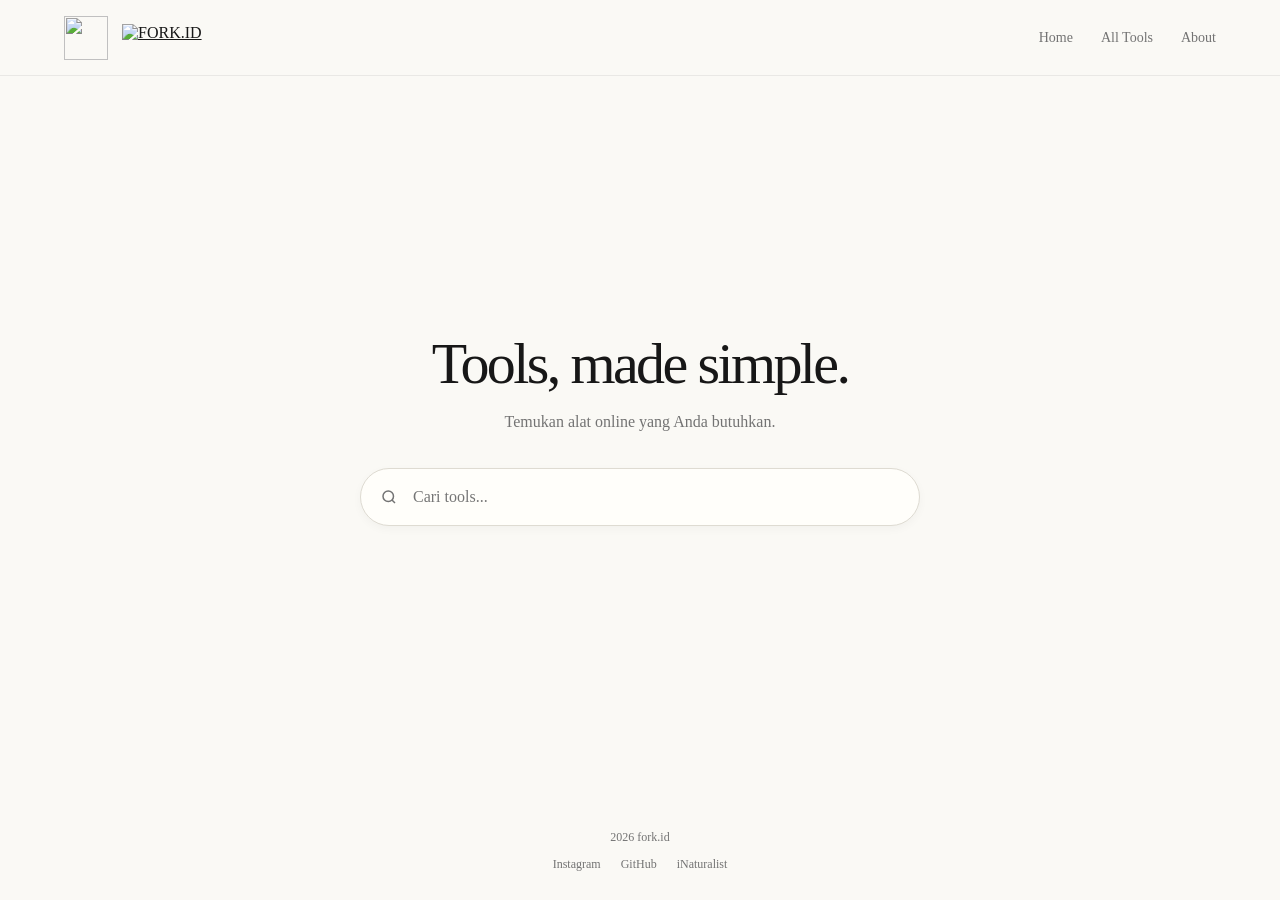
==== fork/index.html @ 797114ba "Create index.html" ====
<!doctype html>
<html lang="id">
<head>
  <meta charset="utf-8">
  <meta name="viewport" content="width=device-width, initial-scale=1">
  <meta name="theme-color" content="#FAF9F5">
  <title>fork.id — Tools Online Gratis</title>

  <style>
    @font-face {
      font-family: "Galaxie Copernicus";
      src: url("./fonts/GalaxieCopernicus-Regular.woff2") format("woff2");
      font-style: normal;
      font-weight: 400;
      font-display: swap;
    }

    :root {
      color-scheme: light;
      --bg: #FAF9F5;
      --text: #171717;
      --muted: #737373;
      --border: #dedbd2;
      --card: #fffefa;
      --shadow: 0 12px 36px rgba(36, 31, 20, .09);
      --font: "Galaxie Copernicus", Georgia, serif;
    }

    * {
      box-sizing: border-box;
    }

    html,
    body {
      min-height: 100%;
      margin: 0;
    }

    body {
      min-height: 100vh;
      display: flex;
      flex-direction: column;
      background: var(--bg);
      color: var(--text);
      font-family: var(--font);
    }

    a {
      color: inherit;
    }

    .site-header {
      width: 100%;
      min-height: 76px;
      padding: 14px 5vw;
      display: flex;
      align-items: center;
      gap: 14px;
      border-bottom: 1px solid rgba(23, 23, 23, .07);
    }

    .logo-btn {
      width: 44px;
      height: 44px;
      padding: 0;
      display: grid;
      place-items: center;
      border: 0;
      background: transparent;
      cursor: pointer;
    }

    .logo-btn img {
      display: block;
      width: 100%;
      height: 100%;
      object-fit: contain;
    }

    .brand-in-header img {
      display: block;
      width: auto;
      height: 28px;
      object-fit: contain;
    }

    .header-menu {
      display: flex;
      align-items: center;
      gap: 28px;
      margin-left: auto;
    }

    .header-menu a {
      color: var(--muted);
      font-size: 14px;
      text-decoration: none;
    }

    .header-menu a:hover,
    .header-menu a:focus-visible {
      color: var(--text);
    }

    main {
      width: min(100% - 40px, 680px);
      margin: auto;
      padding: 72px 0 100px;
      text-align: center;
    }

    .intro {
      margin-bottom: 34px;
    }

    .intro h1 {
      margin: 0;
      font-size: clamp(34px, 7vw, 58px);
      font-weight: 400;
      letter-spacing: -.045em;
    }

    .intro p {
      margin: 12px 0 0;
      color: var(--muted);
      font-size: 16px;
      line-height: 1.6;
    }

    .search-wrap {
      position: relative;
      width: 100%;
      max-width: 560px;
      margin: 0 auto;
      text-align: left;
    }

    .search-input {
      width: 100%;
      height: 58px;
      padding: 0 20px 0 52px;
      border: 1px solid var(--border);
      border-radius: 999px;
      outline: none;
      background: var(--card);
      color: var(--text);
      font: 400 16px var(--font);
      box-shadow: 0 3px 10px rgba(36, 31, 20, .035);
    }

    .search-input:focus {
      border-color: #8b8578;
      box-shadow: 0 0 0 4px rgba(139, 133, 120, .12);
    }

    .search-icon {
      position: absolute;
      z-index: 1;
      top: 50%;
      left: 20px;
      width: 18px;
      height: 18px;
      color: var(--muted);
      transform: translateY(-50%);
      pointer-events: none;
    }

    .search-list {
      position: absolute;
      z-index: 5;
      top: calc(100% + 10px);
      right: 0;
      left: 0;
      display: none;
      max-height: min(48vh, 380px);
      overflow-y: auto;
      border: 1px solid var(--border);
      border-radius: 18px;
      background: var(--card);
      box-shadow: var(--shadow);
    }

    .search-list.open {
      display: block;
    }

    .search-item {
      width: 100%;
      padding: 14px 18px;
      display: flex;
      align-items: center;
      justify-content: space-between;
      gap: 16px;
      border: 0;
      border-bottom: 1px solid rgba(23, 23, 23, .07);
      background: transparent;
      color: var(--text);
      font: inherit;
      text-align: left;
      cursor: pointer;
    }

    .search-item:last-child {
      border-bottom: 0;
    }

    .search-item:hover,
    .search-item[aria-selected="true"] {
      background: rgba(23, 23, 23, .045);
    }

    .tool-title {
      display: block;
      font-size: 15px;
    }

    .tool-description {
      display: block;
      margin-top: 4px;
      color: var(--muted);
      font-size: 12px;
      line-height: 1.45;
    }

    .tool-arrow {
      color: var(--muted);
      font-size: 18px;
    }

    .empty-result {
      padding: 18px;
      color: var(--muted);
      font-size: 14px;
      text-align: center;
    }

    .site-footer {
      padding: 22px 20px 28px;
      color: var(--muted);
      text-align: center;
    }

    .site-footer p {
      margin: 0;
      font-size: 12px;
    }

    .socials {
      margin-top: 12px;
      display: flex;
      justify-content: center;
      gap: 20px;
    }

    .socials a {
      font-size: 12px;
      text-decoration: none;
    }

    .socials a:hover,
    .socials a:focus-visible {
      color: var(--text);
    }

    @media (max-width: 540px) {
      .site-header {
        min-height: 66px;
        padding: 12px 20px;
        gap: 10px;
      }

      .logo-btn {
        width: 38px;
        height: 38px;
      }

      .brand-in-header img {
        height: 23px;
      }

      .header-menu {
        gap: 14px;
      }

      .header-menu a {
        font-size: 12px;
      }

      main {
        padding-top: 56px;
      }

      .intro p {
        font-size: 14px;
      }
    }

    @media (max-width: 380px) {
      .header-menu {
        gap: 10px;
      }

      .header-menu a {
        font-size: 11px;
      }
    }
  </style>
</head>

<body>
  <header class="site-header" id="siteHeader">
    <a class="logo-btn" href="./index.html" aria-label="fork.id — Beranda">
      <img src="./fork_logo_light.png" alt="">
    </a>

    <a class="brand-in-header" href="./index.html" aria-label="fork.id — Beranda">
      <img src="./fork_brand_light.png" alt="FORK.ID">
    </a>

    <nav class="header-menu" aria-label="Navigasi utama">
      <a href="./index.html" aria-current="page">Home</a>
      <a href="#tools">All Tools</a>
      <a href="#about">About</a>
    </nav>
  </header>

  <main id="tools">
    <section class="intro" aria-labelledby="pageTitle">
      <h1 id="pageTitle">Tools, made simple.</h1>
      <p>Temukan alat online yang Anda butuhkan.</p>
    </section>

    <div class="search-wrap">
      <svg class="search-icon" viewBox="0 0 24 24" fill="none"
           stroke="currentColor" stroke-width="2" aria-hidden="true">
        <circle cx="11" cy="11" r="7"></circle>
        <path d="m20 20-4-4"></path>
      </svg>

      <input
        id="toolsInput"
        class="search-input"
        type="search"
        placeholder="Cari tools..."
        autocomplete="off"
        role="combobox"
        aria-label="Cari tools"
        aria-autocomplete="list"
        aria-expanded="false"
        aria-controls="toolsList"
      >

      <div
        id="toolsList"
        class="search-list"
        role="listbox"
        aria-label="Hasil pencarian tools"
      ></div>
    </div>
  </main>

  <footer class="site-footer" id="about">
    <p>2026 fork.id</p>
    <div class="socials">
      <a href="https://instagram.com" target="_blank" rel="noopener noreferrer">Instagram</a>
      <a href="https://github.com" target="_blank" rel="noopener noreferrer">GitHub</a>
      <a href="https://www.inaturalist.org" target="_blank" rel="noopener noreferrer">iNaturalist</a>
    </div>
  </footer>

  <script>
    const TOOLS_JSON_PATH = "./tools.json";
    const TOOLS_CACHE_KEY = "fork-tools-v1";
    const TOOLS_CACHE_TTL = 60 * 60 * 1000;

    const input = document.getElementById("toolsInput");
    const list = document.getElementById("toolsList");

    let tools = [];
    let activeIndex = -1;

    async function loadTools() {
      try {
        const cached = JSON.parse(
          localStorage.getItem(TOOLS_CACHE_KEY) || "null"
        );

        if (
          cached &&
          Array.isArray(cached.data) &&
          Date.now() - cached.savedAt < TOOLS_CACHE_TTL
        ) {
          tools = cached.data;
          return;
        }
      } catch {
        // Cache tidak tersedia atau isinya tidak valid.
      }

      try {
        const response = await fetch(TOOLS_JSON_PATH, { cache: "no-cache" });
        if (!response.ok) throw new Error("Tidak bisa memuat tools.json");

        const data = await response.json();
        if (!Array.isArray(data)) throw new Error("Format tools.json tidak valid");

        tools = data;
        try {
          localStorage.setItem(
            TOOLS_CACHE_KEY,
            JSON.stringify({ savedAt: Date.now(), data })
          );
        } catch {
          // Pencarian tetap dapat digunakan tanpa localStorage.
        }
      } catch {
        tools = [{
          title: "PDF Tools",
          tags: ["pdf"],
          url: "./pdf-tools.html",
          desc: "Merge, split, compress PDF"
        }];
      }
    }

    function editDistance(a, b) {
      const row = Array.from({ length: b.length + 1 }, (_, i) => i);

      for (let i = 1; i <= a.length; i++) {
        let diagonal = row[0];
        row[0] = i;

        for (let j = 1; j <= b.length; j++) {
          const above = row[j];
          const cost = a[i - 1] === b[j - 1] ? 0 : 1;

          row[j] = Math.min(
            row[j] + 1,
            row[j - 1] + 1,
            diagonal + cost
          );

          diagonal = above;
        }
      }

      return row[b.length];
    }

    function fuzzyMatch(value, query) {
      const text = String(value || "").toLowerCase();

      if (text.includes(query)) return true;
      if (query.length < 4) return false;

      return text
        .split(/[\s-]+/)
        .some(word => editDistance(word, query) <= 1);
    }

    function getMatches(query) {
      const q = query.trim().toLowerCase();

      if (!q) return tools;

      return tools.filter(tool => {
        const tags = Array.isArray(tool.tags) ? tool.tags : [];

        return (
          fuzzyMatch(tool.title, q) ||
          fuzzyMatch(tool.desc, q) ||
          tags.some(tag => fuzzyMatch(tag, q))
        );
      });
    }

    function render(query = "") {
      const matches = getMatches(query);
      activeIndex = -1;
      list.replaceChildren();

      if (!matches.length) {
        const empty = document.createElement("div");
        empty.className = "empty-result";
        empty.textContent = `Tidak ada tools untuk "${query}"`;
        list.appendChild(empty);
        return;
      }

      matches.forEach((tool, index) => {
        const item = document.createElement("button");
        item.type = "button";
        item.className = "search-item";
        item.setAttribute("role", "option");
        item.setAttribute("aria-selected", "false");
        item.dataset.index = String(index);

        const textWrap = document.createElement("span");

        const title = document.createElement("span");
        title.className = "tool-title";
        title.textContent = tool.title || "Untitled tool";

        const description = document.createElement("span");
        description.className = "tool-description";
        const tags = Array.isArray(tool.tags) ? tool.tags.join(", ") : "";
        description.textContent =
          [tool.desc, tags].filter(Boolean).join(" • ");

        const arrow = document.createElement("span");
        arrow.className = "tool-arrow";
        arrow.setAttribute("aria-hidden", "true");
        arrow.textContent = "↗";

        textWrap.append(title, description);
        item.append(textWrap, arrow);

        item.addEventListener("click", () => {
          if (tool.url) window.location.href = tool.url;
        });

        list.appendChild(item);
      });
    }

    function openList() {
      list.classList.add("open");
      input.setAttribute("aria-expanded", "true");
    }

    function closeList() {
      list.classList.remove("open");
      input.setAttribute("aria-expanded", "false");
      activeIndex = -1;
    }

    function setActive(index) {
      const items = [...list.querySelectorAll(".search-item")];
      if (!items.length) return;

      activeIndex = (index + items.length) % items.length;

      items.forEach((item, i) => {
        const selected = i === activeIndex;
        item.setAttribute("aria-selected", String(selected));

        if (selected) {
          item.scrollIntoView({ block: "nearest" });
          input.setAttribute("aria-activedescendant", `tool-option-${i}`);
          item.id = `tool-option-${i}`;
        } else {
          item.removeAttribute("id");
        }
      });
    }

    input.addEventListener("focus", () => {
      render(input.value);
      openList();
    });

    input.addEventListener("input", () => {
      render(input.value);
      openList();
    });

    input.addEventListener("keydown", event => {
      if (event.key === "ArrowDown") {
        event.preventDefault();
        openList();
        setActive(activeIndex + 1);
      } else if (event.key === "ArrowUp") {
        event.preventDefault();
        openList();
        setActive(activeIndex - 1);
      } else if (event.key === "Enter") {
        const active = list.querySelector('[aria-selected="true"]');
        if (active) {
          event.preventDefault();
          active.click();
        }
      } else if (event.key === "Escape") {
        closeList();
        input.removeAttribute("aria-activedescendant");
      }
    });

    document.addEventListener("click", event => {
      if (!event.target.closest(".search-wrap")) {
        closeList();
        input.removeAttribute("aria-activedescendant");
      }
    });

    loadTools().then(() => {
      if (document.activeElement === input) render(input.value);
    });
  </script>
</body>
</html>
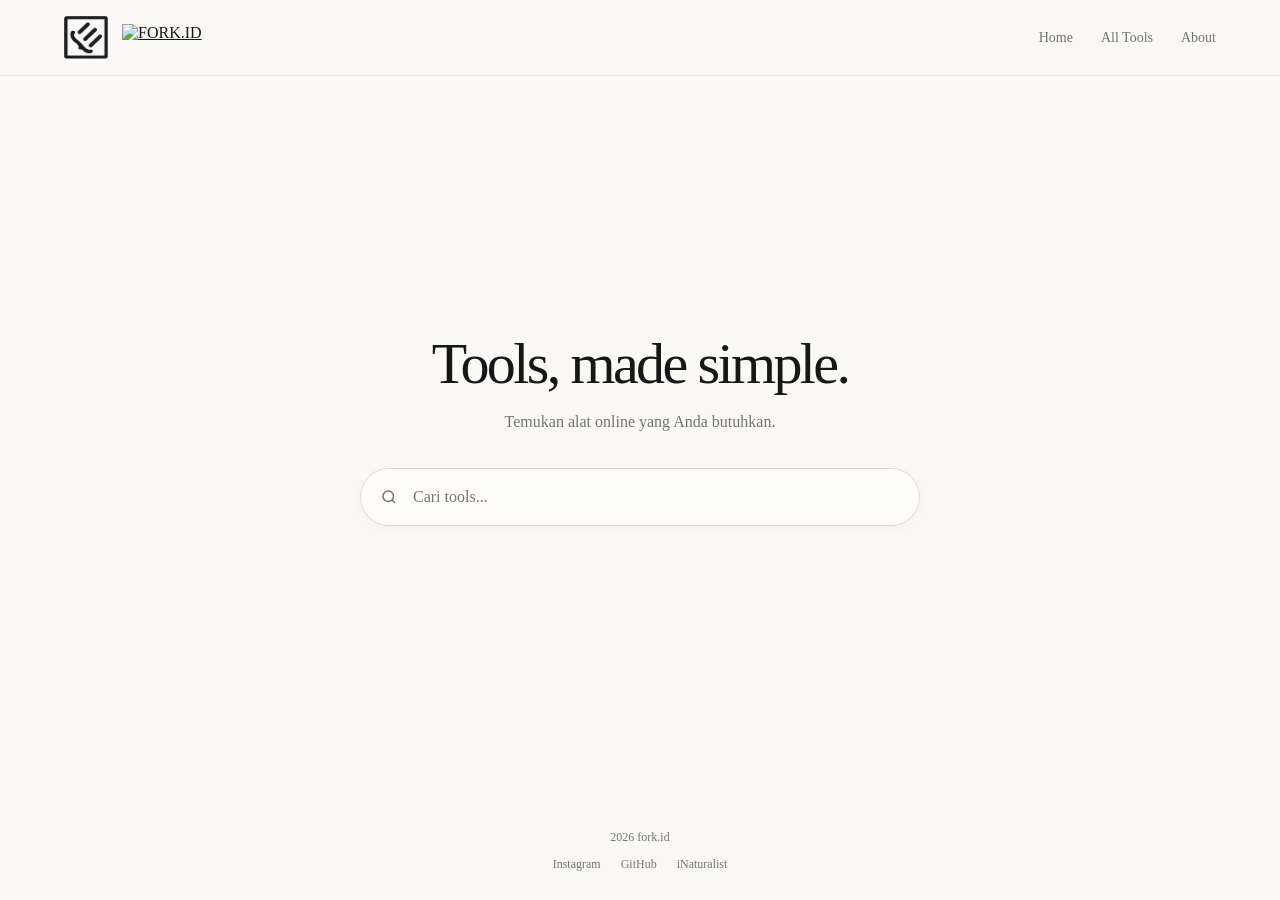
==== commit 67abbda6: "Replace logo image in index.html" ====
--- a/fork/index.html
+++ b/fork/index.html
@@ -310,7 +310,7 @@
 <body>
   <header class="site-header" id="siteHeader">
     <a class="logo-btn" href="./index.html" aria-label="fork.id — Beranda">
-      <img src="./fork_logo_light.png" alt="">
+      <img src="./media/logo.png" alt="">
     </a>
 
     <a class="brand-in-header" href="./index.html" aria-label="fork.id — Beranda">
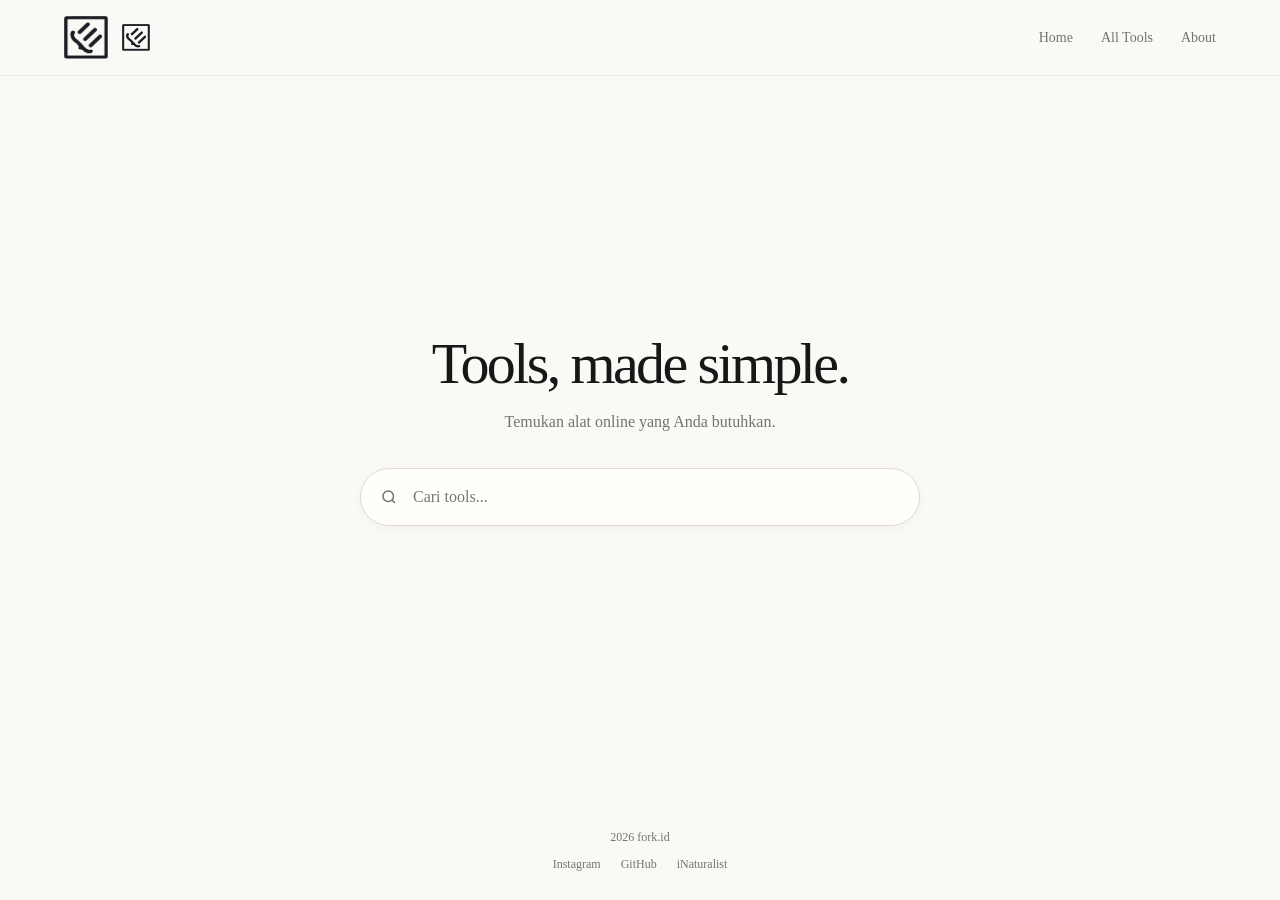
==== commit 1ae8e899: "Update index.html" ====
--- a/fork/index.html
+++ b/fork/index.html
@@ -314,7 +314,7 @@
     </a>
 
     <a class="brand-in-header" href="./index.html" aria-label="fork.id — Beranda">
-      <img src="./fork_brand_light.png" alt="FORK.ID">
+      <img src="./media/logo.png" alt="FORK.ID">
     </a>
 
     <nav class="header-menu" aria-label="Navigasi utama">
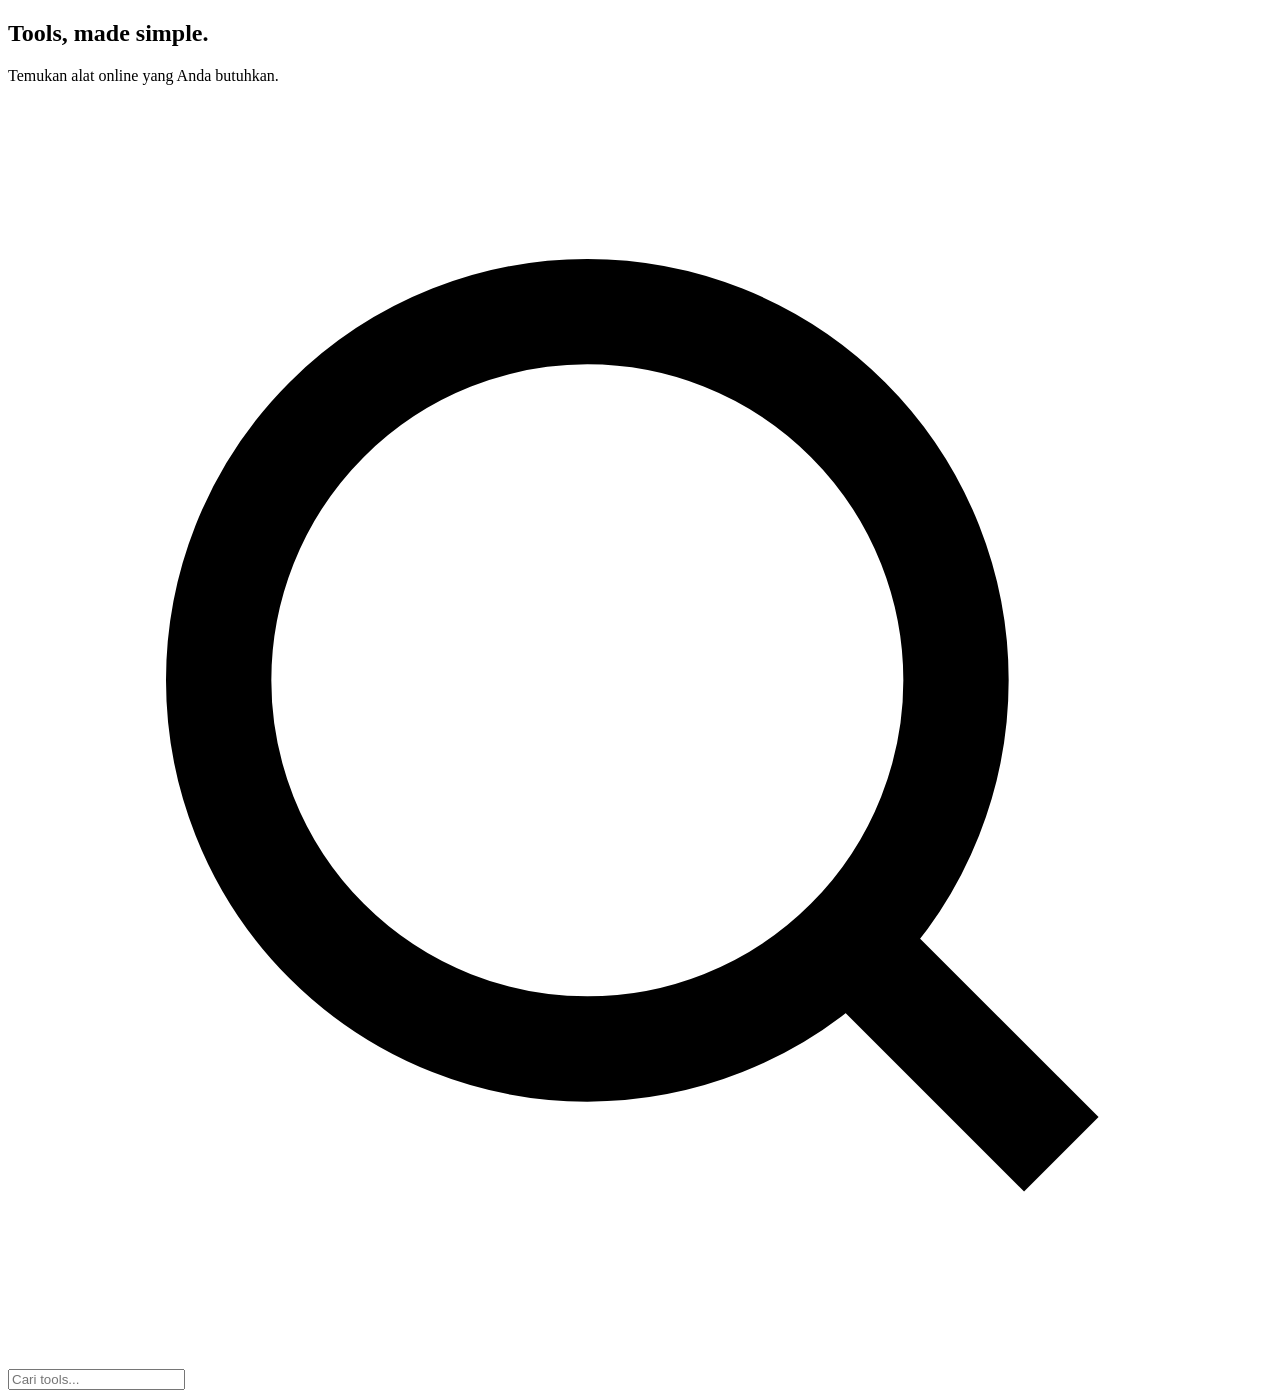
==== commit b72a5781: "Update index.html" ====
--- a/fork/index.html
+++ b/fork/index.html
@@ -5,324 +5,11 @@
   <meta name="viewport" content="width=device-width, initial-scale=1">
   <meta name="theme-color" content="#FAF9F5">
   <title>fork.id — Tools Online Gratis</title>
-
-  <style>
-    @font-face {
-      font-family: "Galaxie Copernicus";
-      src: url("./fonts/GalaxieCopernicus-Regular.woff2") format("woff2");
-      font-style: normal;
-      font-weight: 400;
-      font-display: swap;
-    }
-
-    :root {
-      color-scheme: light;
-      --bg: #FAF9F5;
-      --text: #171717;
-      --muted: #737373;
-      --border: #dedbd2;
-      --card: #fffefa;
-      --shadow: 0 12px 36px rgba(36, 31, 20, .09);
-      --font: "Galaxie Copernicus", Georgia, serif;
-    }
-
-    * {
-      box-sizing: border-box;
-    }
-
-    html,
-    body {
-      min-height: 100%;
-      margin: 0;
-    }
-
-    body {
-      min-height: 100vh;
-      display: flex;
-      flex-direction: column;
-      background: var(--bg);
-      color: var(--text);
-      font-family: var(--font);
-    }
-
-    a {
-      color: inherit;
-    }
-
-    .site-header {
-      width: 100%;
-      min-height: 76px;
-      padding: 14px 5vw;
-      display: flex;
-      align-items: center;
-      gap: 14px;
-      border-bottom: 1px solid rgba(23, 23, 23, .07);
-    }
-
-    .logo-btn {
-      width: 44px;
-      height: 44px;
-      padding: 0;
-      display: grid;
-      place-items: center;
-      border: 0;
-      background: transparent;
-      cursor: pointer;
-    }
-
-    .logo-btn img {
-      display: block;
-      width: 100%;
-      height: 100%;
-      object-fit: contain;
-    }
-
-    .brand-in-header img {
-      display: block;
-      width: auto;
-      height: 28px;
-      object-fit: contain;
-    }
-
-    .header-menu {
-      display: flex;
-      align-items: center;
-      gap: 28px;
-      margin-left: auto;
-    }
-
-    .header-menu a {
-      color: var(--muted);
-      font-size: 14px;
-      text-decoration: none;
-    }
-
-    .header-menu a:hover,
-    .header-menu a:focus-visible {
-      color: var(--text);
-    }
-
-    main {
-      width: min(100% - 40px, 680px);
-      margin: auto;
-      padding: 72px 0 100px;
-      text-align: center;
-    }
-
-    .intro {
-      margin-bottom: 34px;
-    }
-
-    .intro h1 {
-      margin: 0;
-      font-size: clamp(34px, 7vw, 58px);
-      font-weight: 400;
-      letter-spacing: -.045em;
-    }
-
-    .intro p {
-      margin: 12px 0 0;
-      color: var(--muted);
-      font-size: 16px;
-      line-height: 1.6;
-    }
-
-    .search-wrap {
-      position: relative;
-      width: 100%;
-      max-width: 560px;
-      margin: 0 auto;
-      text-align: left;
-    }
-
-    .search-input {
-      width: 100%;
-      height: 58px;
-      padding: 0 20px 0 52px;
-      border: 1px solid var(--border);
-      border-radius: 999px;
-      outline: none;
-      background: var(--card);
-      color: var(--text);
-      font: 400 16px var(--font);
-      box-shadow: 0 3px 10px rgba(36, 31, 20, .035);
-    }
-
-    .search-input:focus {
-      border-color: #8b8578;
-      box-shadow: 0 0 0 4px rgba(139, 133, 120, .12);
-    }
-
-    .search-icon {
-      position: absolute;
-      z-index: 1;
-      top: 50%;
-      left: 20px;
-      width: 18px;
-      height: 18px;
-      color: var(--muted);
-      transform: translateY(-50%);
-      pointer-events: none;
-    }
-
-    .search-list {
-      position: absolute;
-      z-index: 5;
-      top: calc(100% + 10px);
-      right: 0;
-      left: 0;
-      display: none;
-      max-height: min(48vh, 380px);
-      overflow-y: auto;
-      border: 1px solid var(--border);
-      border-radius: 18px;
-      background: var(--card);
-      box-shadow: var(--shadow);
-    }
-
-    .search-list.open {
-      display: block;
-    }
-
-    .search-item {
-      width: 100%;
-      padding: 14px 18px;
-      display: flex;
-      align-items: center;
-      justify-content: space-between;
-      gap: 16px;
-      border: 0;
-      border-bottom: 1px solid rgba(23, 23, 23, .07);
-      background: transparent;
-      color: var(--text);
-      font: inherit;
-      text-align: left;
-      cursor: pointer;
-    }
-
-    .search-item:last-child {
-      border-bottom: 0;
-    }
-
-    .search-item:hover,
-    .search-item[aria-selected="true"] {
-      background: rgba(23, 23, 23, .045);
-    }
-
-    .tool-title {
-      display: block;
-      font-size: 15px;
-    }
-
-    .tool-description {
-      display: block;
-      margin-top: 4px;
-      color: var(--muted);
-      font-size: 12px;
-      line-height: 1.45;
-    }
-
-    .tool-arrow {
-      color: var(--muted);
-      font-size: 18px;
-    }
-
-    .empty-result {
-      padding: 18px;
-      color: var(--muted);
-      font-size: 14px;
-      text-align: center;
-    }
-
-    .site-footer {
-      padding: 22px 20px 28px;
-      color: var(--muted);
-      text-align: center;
-    }
-
-    .site-footer p {
-      margin: 0;
-      font-size: 12px;
-    }
-
-    .socials {
-      margin-top: 12px;
-      display: flex;
-      justify-content: center;
-      gap: 20px;
-    }
-
-    .socials a {
-      font-size: 12px;
-      text-decoration: none;
-    }
-
-    .socials a:hover,
-    .socials a:focus-visible {
-      color: var(--text);
-    }
-
-    @media (max-width: 540px) {
-      .site-header {
-        min-height: 66px;
-        padding: 12px 20px;
-        gap: 10px;
-      }
-
-      .logo-btn {
-        width: 38px;
-        height: 38px;
-      }
-
-      .brand-in-header img {
-        height: 23px;
-      }
-
-      .header-menu {
-        gap: 14px;
-      }
-
-      .header-menu a {
-        font-size: 12px;
-      }
-
-      main {
-        padding-top: 56px;
-      }
-
-      .intro p {
-        font-size: 14px;
-      }
-    }
-
-    @media (max-width: 380px) {
-      .header-menu {
-        gap: 10px;
-      }
-
-      .header-menu a {
-        font-size: 11px;
-      }
-    }
-  </style>
+  <link rel="stylesheet" href="./css/style.css">
 </head>
 
 <body>
-  <header class="site-header" id="siteHeader">
-    <a class="logo-btn" href="./index.html" aria-label="fork.id — Beranda">
-      <img src="./media/logo.png" alt="">
-    </a>
-
-    <a class="brand-in-header" href="./index.html" aria-label="fork.id — Beranda">
-      <img src="./media/logo.png" alt="FORK.ID">
-    </a>
-
-    <nav class="header-menu" aria-label="Navigasi utama">
-      <a href="./index.html" aria-current="page">Home</a>
-      <a href="#tools">All Tools</a>
-      <a href="#about">About</a>
-    </nav>
-  </header>
+  <div id="header-placeholder"></div>
 
   <main id="tools">
     <section class="intro" aria-labelledby="pageTitle">
@@ -359,19 +46,13 @@
     </div>
   </main>
 
-  <footer class="site-footer" id="about">
-    <p>2026 fork.id</p>
-    <div class="socials">
-      <a href="https://instagram.com" target="_blank" rel="noopener noreferrer">Instagram</a>
-      <a href="https://github.com" target="_blank" rel="noopener noreferrer">GitHub</a>
-      <a href="https://www.inaturalist.org" target="_blank" rel="noopener noreferrer">iNaturalist</a>
-    </div>
-  </footer>
-
+  <div id="footer-placeholder"></div>
+
+  <script src="./include-layout.js"></script>
   <script>
-    const TOOLS_JSON_PATH = "./tools.json";
-    const TOOLS_CACHE_KEY = "fork-tools-v1";
-    const TOOLS_CACHE_TTL = 60 * 60 * 1000;
+    const TOOLS_PATH = "./tools.json";
+    const CACHE_KEY = "fork-tools-v1";
+    const CACHE_TTL = 60 * 60 * 1000;
 
     const input = document.getElementById("toolsInput");
     const list = document.getElementById("toolsList");
@@ -381,45 +62,40 @@
 
     async function loadTools() {
       try {
-        const cached = JSON.parse(
-          localStorage.getItem(TOOLS_CACHE_KEY) || "null"
-        );
+        const cached = JSON.parse(localStorage.getItem(CACHE_KEY) || "null");
 
         if (
           cached &&
           Array.isArray(cached.data) &&
-          Date.now() - cached.savedAt < TOOLS_CACHE_TTL
+          Date.now() - cached.savedAt < CACHE_TTL
         ) {
           tools = cached.data;
           return;
         }
       } catch {
-        // Cache tidak tersedia atau isinya tidak valid.
+        // Cache tidak tersedia atau tidak valid; ambil JSON dari server.
       }
 
       try {
-        const response = await fetch(TOOLS_JSON_PATH, { cache: "no-cache" });
-        if (!response.ok) throw new Error("Tidak bisa memuat tools.json");
+        const response = await fetch(TOOLS_PATH, { cache: "no-cache" });
+        if (!response.ok) throw new Error("Gagal memuat tools.json");
 
         const data = await response.json();
         if (!Array.isArray(data)) throw new Error("Format tools.json tidak valid");
 
         tools = data;
+
         try {
           localStorage.setItem(
-            TOOLS_CACHE_KEY,
+            CACHE_KEY,
             JSON.stringify({ savedAt: Date.now(), data })
           );
         } catch {
-          // Pencarian tetap dapat digunakan tanpa localStorage.
-        }
-      } catch {
-        tools = [{
-          title: "PDF Tools",
-          tags: ["pdf"],
-          url: "./pdf-tools.html",
-          desc: "Merge, split, compress PDF"
-        }];
+          // Pencarian tetap berjalan jika localStorage tidak tersedia.
+        }
+      } catch (error) {
+        console.error(error);
+        tools = [];
       }
     }
 
@@ -439,7 +115,6 @@
             row[j - 1] + 1,
             diagonal + cost
           );
-
           diagonal = above;
         }
       }
@@ -460,7 +135,6 @@
 
     function getMatches(query) {
       const q = query.trim().toLowerCase();
-
       if (!q) return tools;
 
       return tools.filter(tool => {
@@ -493,9 +167,8 @@
         item.className = "search-item";
         item.setAttribute("role", "option");
         item.setAttribute("aria-selected", "false");
-        item.dataset.index = String(index);
-
-        const textWrap = document.createElement("span");
+
+        const details = document.createElement("span");
 
         const title = document.createElement("span");
         title.className = "tool-title";
@@ -504,16 +177,15 @@
         const description = document.createElement("span");
         description.className = "tool-description";
         const tags = Array.isArray(tool.tags) ? tool.tags.join(", ") : "";
-        description.textContent =
-          [tool.desc, tags].filter(Boolean).join(" • ");
+        description.textContent = [tool.desc, tags].filter(Boolean).join(" • ");
 
         const arrow = document.createElement("span");
         arrow.className = "tool-arrow";
         arrow.setAttribute("aria-hidden", "true");
         arrow.textContent = "↗";
 
-        textWrap.append(title, description);
-        item.append(textWrap, arrow);
+        details.append(title, description);
+        item.append(details, arrow);
 
         item.addEventListener("click", () => {
           if (tool.url) window.location.href = tool.url;
@@ -531,6 +203,7 @@
     function closeList() {
       list.classList.remove("open");
       input.setAttribute("aria-expanded", "false");
+      input.removeAttribute("aria-activedescendant");
       activeIndex = -1;
     }
 
@@ -545,9 +218,9 @@
         item.setAttribute("aria-selected", String(selected));
 
         if (selected) {
+          item.id = `tool-option-${i}`;
+          input.setAttribute("aria-activedescendant", item.id);
           item.scrollIntoView({ block: "nearest" });
-          input.setAttribute("aria-activedescendant", `tool-option-${i}`);
-          item.id = `tool-option-${i}`;
         } else {
           item.removeAttribute("id");
         }
@@ -574,22 +247,18 @@
         openList();
         setActive(activeIndex - 1);
       } else if (event.key === "Enter") {
-        const active = list.querySelector('[aria-selected="true"]');
-        if (active) {
+        const selected = list.querySelector('[aria-selected="true"]');
+        if (selected) {
           event.preventDefault();
-          active.click();
+          selected.click();
         }
       } else if (event.key === "Escape") {
         closeList();
-        input.removeAttribute("aria-activedescendant");
       }
     });
 
     document.addEventListener("click", event => {
-      if (!event.target.closest(".search-wrap")) {
-        closeList();
-        input.removeAttribute("aria-activedescendant");
-      }
+      if (!event.target.closest(".search-wrap")) closeList();
     });
 
     loadTools().then(() => {
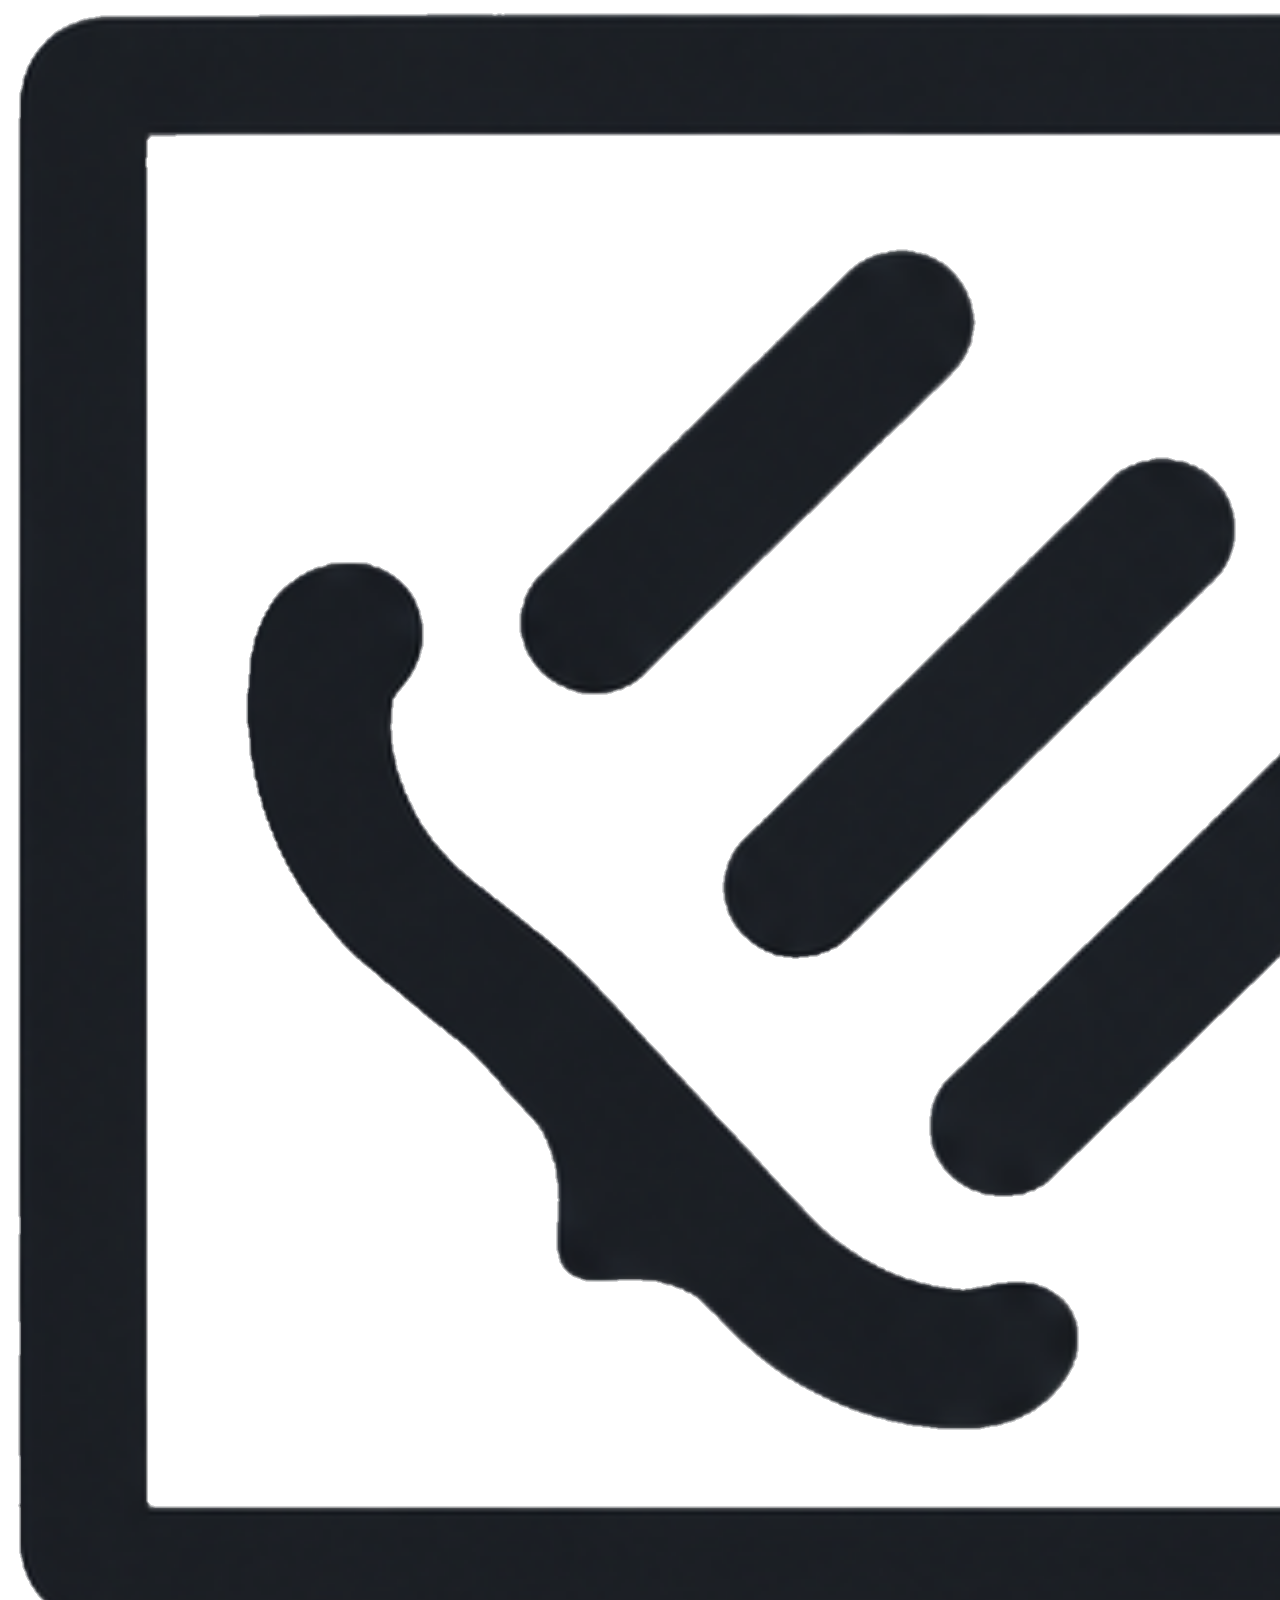
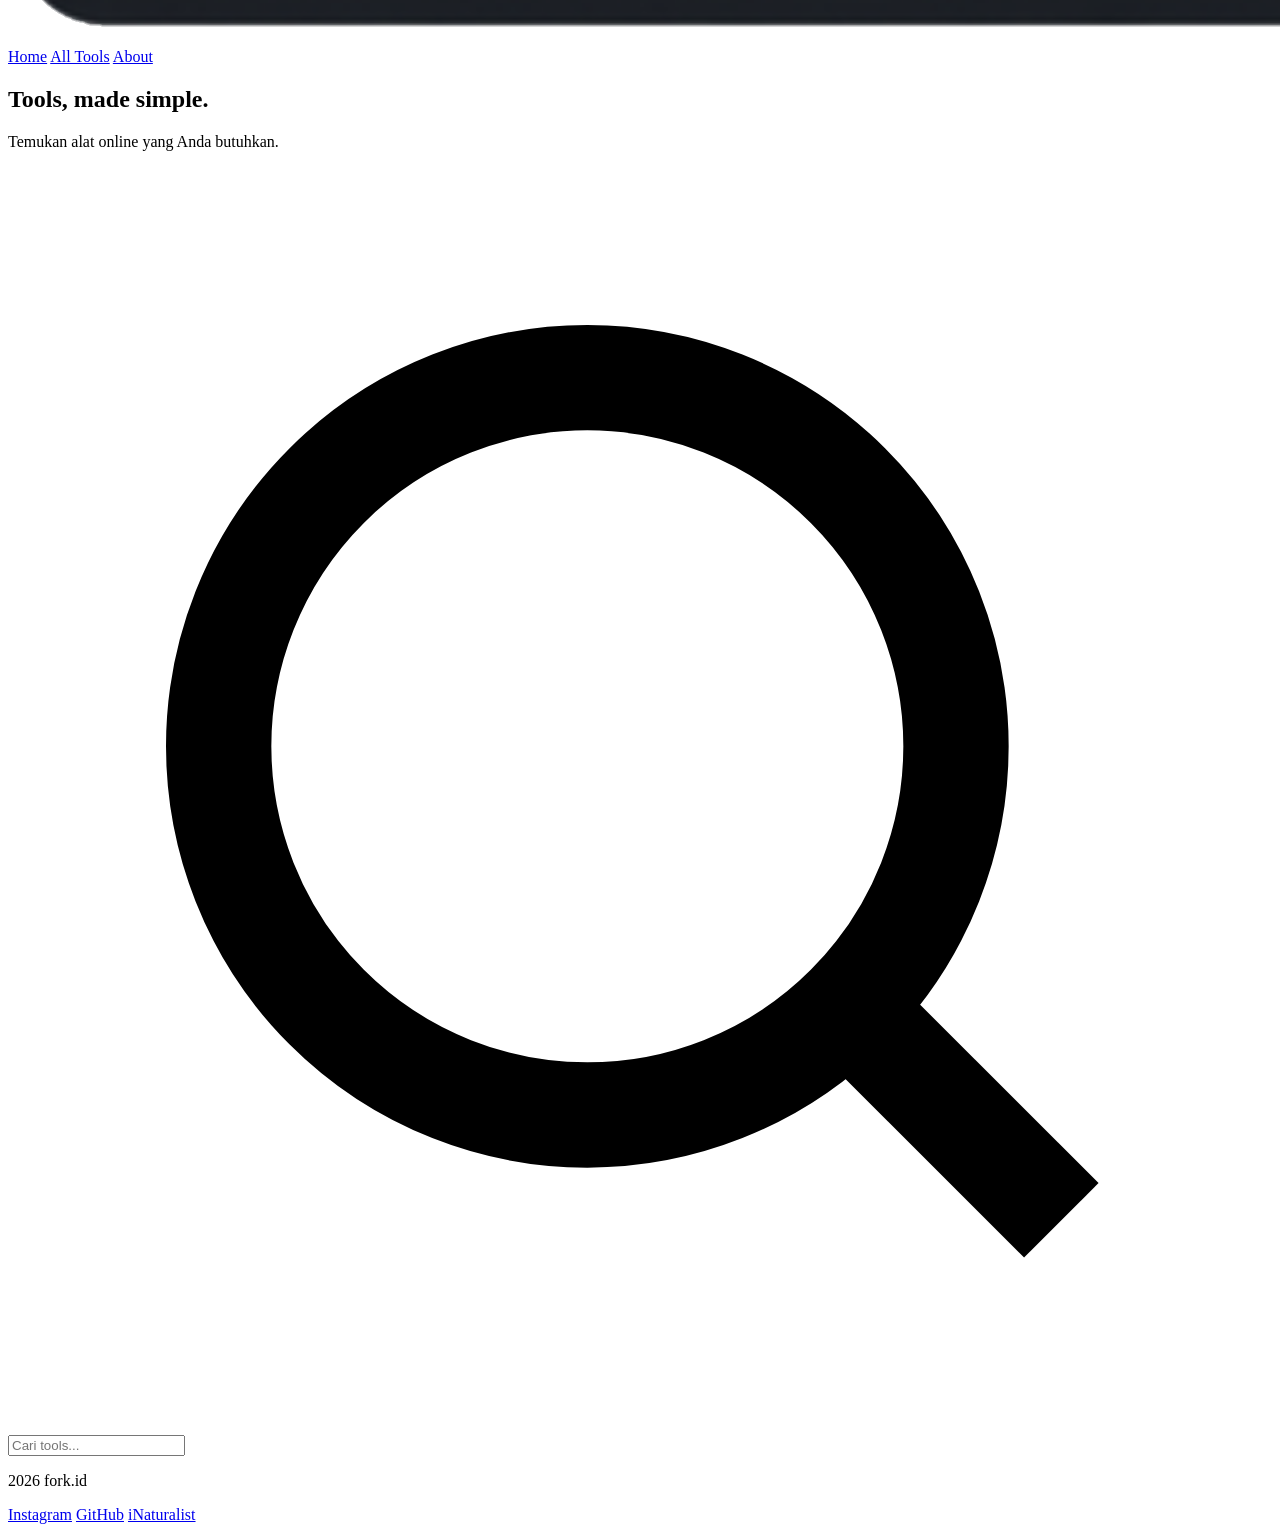
==== commit e69ee0fb: "Update index.html" ====
--- a/fork/index.html
+++ b/fork/index.html
@@ -5,7 +5,7 @@
   <meta name="viewport" content="width=device-width, initial-scale=1">
   <meta name="theme-color" content="#FAF9F5">
   <title>fork.id — Tools Online Gratis</title>
-  <link rel="stylesheet" href="./css/style.css">
+  <link rel="stylesheet" href="./fork/css/style.css">
 </head>
 
 <body>
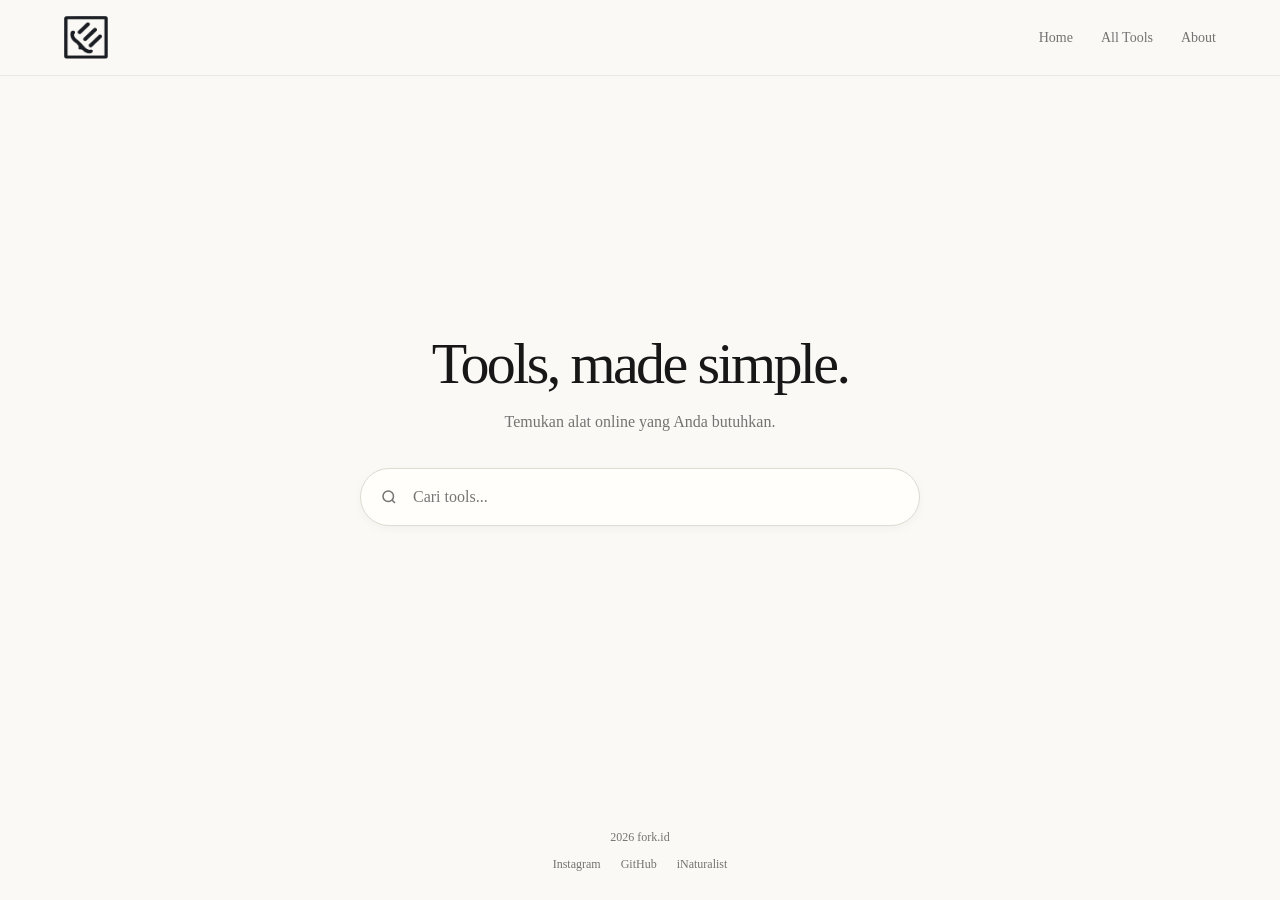
==== commit 28118c2e: "Update index.html" ====
--- a/fork/index.html
+++ b/fork/index.html
@@ -5,7 +5,7 @@
   <meta name="viewport" content="width=device-width, initial-scale=1">
   <meta name="theme-color" content="#FAF9F5">
   <title>fork.id — Tools Online Gratis</title>
-  <link rel="stylesheet" href="./fork/css/style.css">
+  <link rel="stylesheet" href="./css/style.css">
 </head>
 
 <body>
--- a/fork/css/style.css
+++ b/fork/css/style.css
@@ -0,0 +1,283 @@
+@font-face {
+  font-family: "Galaxie Copernicus";
+  src: url("../fonts/GalaxieCopernicus-Regular.woff2") format("woff2");
+  font-style: normal;
+  font-weight: 400;
+  font-display: swap;
+}
+
+:root {
+  --bg: #FAF9F5;
+  --text: #171717;
+  --muted: #737373;
+  --border: #dedbd2;
+  --card: #fffefa;
+  --shadow: 0 12px 36px rgba(36, 31, 20, .09);
+  --font: "Galaxie Copernicus", Georgia, serif;
+}
+
+* {
+  box-sizing: border-box;
+}
+
+html,
+body {
+  min-height: 100%;
+  margin: 0;
+}
+
+body {
+  min-height: 100vh;
+  display: flex;
+  flex-direction: column;
+  background: var(--bg);
+  color: var(--text);
+  font-family: var(--font);
+}
+
+a {
+  color: inherit;
+}
+
+/* Header */
+.site-header {
+  min-height: 76px;
+  padding: 14px 5vw;
+  display: flex;
+  align-items: center;
+  border-bottom: 1px solid rgba(23, 23, 23, .07);
+}
+
+.logo-btn {
+  width: 44px;
+  height: 44px;
+  display: grid;
+  place-items: center;
+}
+
+.logo-btn img {
+  display: block;
+  width: 100%;
+  height: 100%;
+  object-fit: contain;
+}
+
+.header-menu {
+  display: flex;
+  align-items: center;
+  gap: 28px;
+  margin-left: auto;
+}
+
+.header-menu a {
+  color: var(--muted);
+  font-size: 14px;
+  text-decoration: none;
+}
+
+.header-menu a:hover,
+.header-menu a:focus-visible,
+.socials a:hover,
+.socials a:focus-visible {
+  color: var(--text);
+}
+
+/* Isi index */
+main {
+  width: min(100% - 40px, 680px);
+  margin: auto;
+  padding: 72px 0 100px;
+  text-align: center;
+}
+
+.intro {
+  margin-bottom: 34px;
+}
+
+.intro h1 {
+  margin: 0;
+  font-size: clamp(34px, 7vw, 58px);
+  font-weight: 400;
+  letter-spacing: -.045em;
+}
+
+.intro p {
+  margin: 12px 0 0;
+  color: var(--muted);
+  font-size: 16px;
+  line-height: 1.6;
+}
+
+/* Pencarian tools */
+.search-wrap {
+  position: relative;
+  width: 100%;
+  max-width: 560px;
+  margin: 0 auto;
+  text-align: left;
+}
+
+.search-input {
+  width: 100%;
+  height: 58px;
+  padding: 0 20px 0 52px;
+  border: 1px solid var(--border);
+  border-radius: 999px;
+  outline: none;
+  background: var(--card);
+  color: var(--text);
+  font: 400 16px var(--font);
+  box-shadow: 0 3px 10px rgba(36, 31, 20, .035);
+}
+
+.search-input:focus {
+  border-color: #8b8578;
+  box-shadow: 0 0 0 4px rgba(139, 133, 120, .12);
+}
+
+.search-icon {
+  position: absolute;
+  z-index: 1;
+  top: 50%;
+  left: 20px;
+  width: 18px;
+  height: 18px;
+  color: var(--muted);
+  transform: translateY(-50%);
+  pointer-events: none;
+}
+
+.search-list {
+  position: absolute;
+  z-index: 5;
+  top: calc(100% + 10px);
+  right: 0;
+  left: 0;
+  display: none;
+  max-height: min(48vh, 380px);
+  overflow-y: auto;
+  border: 1px solid var(--border);
+  border-radius: 18px;
+  background: var(--card);
+  box-shadow: var(--shadow);
+}
+
+.search-list.open {
+  display: block;
+}
+
+.search-item {
+  width: 100%;
+  padding: 14px 18px;
+  display: flex;
+  align-items: center;
+  justify-content: space-between;
+  gap: 16px;
+  border: 0;
+  border-bottom: 1px solid rgba(23, 23, 23, .07);
+  background: transparent;
+  color: var(--text);
+  font: inherit;
+  text-align: left;
+  cursor: pointer;
+}
+
+.search-item:last-child {
+  border-bottom: 0;
+}
+
+.search-item:hover,
+.search-item[aria-selected="true"] {
+  background: rgba(23, 23, 23, .045);
+}
+
+.tool-title,
+.tool-description {
+  display: block;
+}
+
+.tool-title {
+  font-size: 15px;
+}
+
+.tool-description {
+  margin-top: 4px;
+  color: var(--muted);
+  font-size: 12px;
+  line-height: 1.45;
+}
+
+.tool-arrow {
+  color: var(--muted);
+  font-size: 18px;
+}
+
+.empty-result {
+  padding: 18px;
+  color: var(--muted);
+  font-size: 14px;
+  text-align: center;
+}
+
+/* Footer */
+.site-footer {
+  padding: 22px 20px 28px;
+  color: var(--muted);
+  text-align: center;
+}
+
+.site-footer p {
+  margin: 0;
+  font-size: 12px;
+}
+
+.socials {
+  margin-top: 12px;
+  display: flex;
+  justify-content: center;
+  gap: 20px;
+}
+
+.socials a {
+  font-size: 12px;
+  text-decoration: none;
+}
+
+/* Tampilan ponsel */
+@media (max-width: 540px) {
+  .site-header {
+    min-height: 66px;
+    padding: 12px 20px;
+  }
+
+  .logo-btn {
+    width: 38px;
+    height: 38px;
+  }
+
+  .header-menu {
+    gap: 16px;
+  }
+
+  .header-menu a {
+    font-size: 12px;
+  }
+
+  main {
+    padding-top: 56px;
+  }
+
+  .intro p {
+    font-size: 14px;
+  }
+}
+
+@media (max-width: 380px) {
+  .header-menu {
+    gap: 10px;
+  }
+
+  .header-menu a {
+    font-size: 11px;
+  }
+}
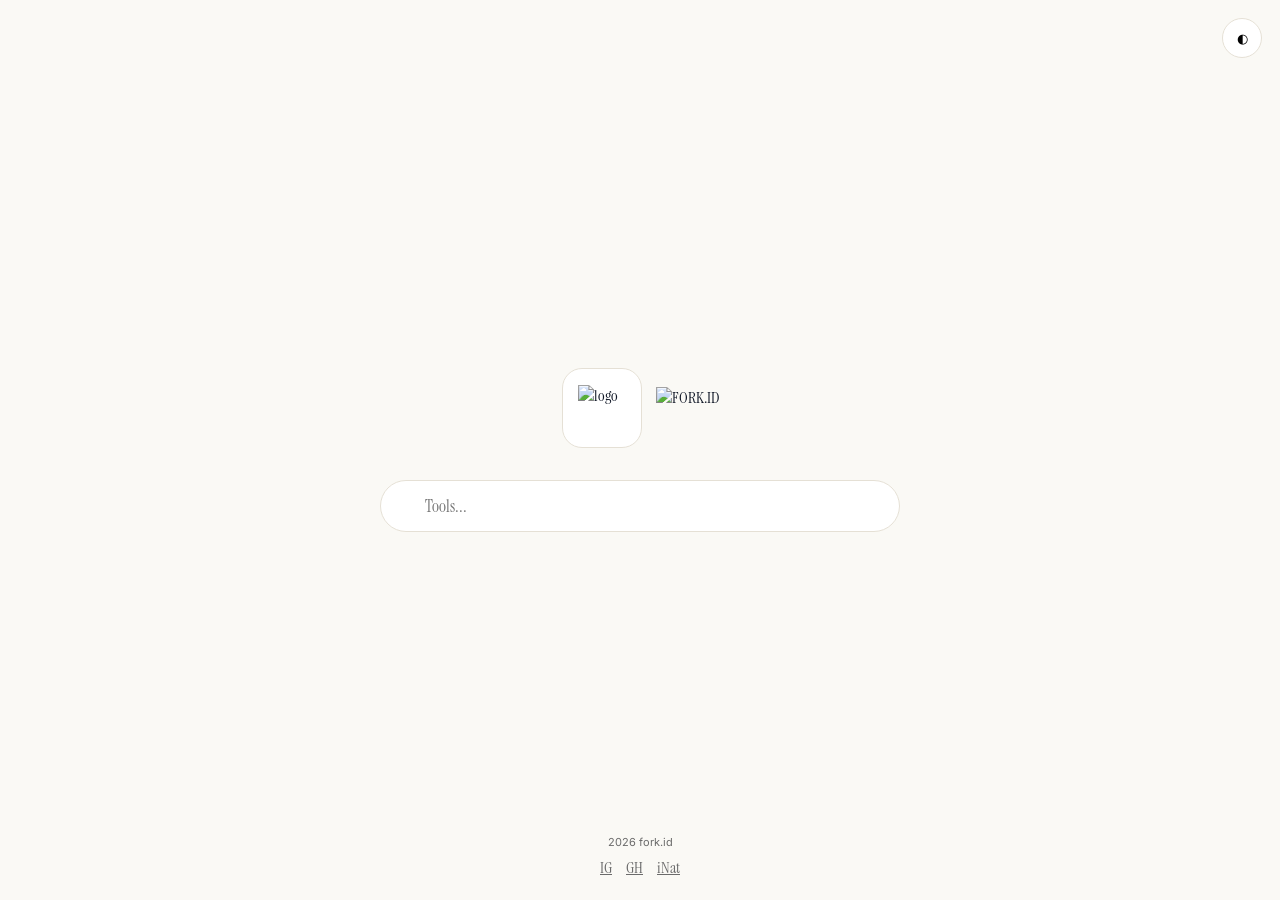
==== commit 218edf82: "Update index.html" ====
--- a/fork/index.html
+++ b/fork/index.html
@@ -1,269 +1,139 @@
 <!doctype html>
-<html lang="id">
+<html lang="id" data-theme="light">
 <head>
-  <meta charset="utf-8">
-  <meta name="viewport" content="width=device-width, initial-scale=1">
-  <meta name="theme-color" content="#FAF9F5">
-  <title>fork.id — Tools Online Gratis</title>
-  <link rel="stylesheet" href="./css/style.css">
+<meta charset="utf-8">
+<meta name="viewport" content="width=device-width,initial-scale=1,viewport-fit=cover">
+<meta name="color-scheme" content="light dark">
+<title>fork.id - Tools Online Gratis</title>
+<link href="https://fonts.googleapis.com/css2?family=Instrument+Serif:ital@0;1&family=Inter:wght@400;500&display=swap" rel="stylesheet">
+<style>
+:root{
+  --bg:#FAF9F5; --card:#FFFFFF; --border:#E5E0D5; --border-strong:#111827;
+  --text:#111827; --text-2:#6B6B6B;
+}
+html[data-theme="dark"]{
+  --bg:#12100E; --card:#1C1916; --border:#2A241D; --border-strong:#E8E2D5;
+  --text:#E8E2D5; --text-2:#9A958B;
+}
+*{box-sizing:border-box;margin:0;padding:0}
+body{
+  font-family:"Galaxie Copernicus","Copernicus","Instrument Serif","EB Garamond",Georgia,serif;
+  background:var(--bg); color:var(--text);
+  min-height:100dvh; height:100dvh; overflow:hidden;
+  -webkit-font-smoothing:antialiased;
+}
+.home{
+  height:100dvh; display:flex; flex-direction:column;
+  align-items:center; justify-content:center;
+  padding:20px; position:relative;
+}
+.theme{
+  position:fixed; top:18px; right:18px; width:40px; height:40px;
+  border-radius:999px; border:1px solid var(--border);
+  background:var(--card); display:grid; place-items:center; cursor:pointer;
+}
+.brand-row{display:flex; align-items:center; gap:14px; margin-bottom:32px}
+.logo{
+  width:80px; height:80px; border-radius:20px; background:var(--card);
+  border:1px solid var(--border); display:flex; align-items:center; justify-content:center;
+}
+.logo img{width:60%; height:60%; object-fit:contain}
+#brandImg{height:42px; width:auto}
+.search-wrap{position:relative; width:100%; max-width:520px}
+.search{
+  width:100%; height:52px; border-radius:999px;
+  border:1px solid var(--border); background:var(--card);
+  padding:0 20px 0 44px; font-size:17px; font-family:inherit;
+  outline:none; transition:border .15s;
+}
+.search:focus{border-color:var(--border-strong)}
+.search-wrap::before{
+  content:""; position:absolute; left:16px; top:50%; transform:translateY(-50%);
+  width:18px; height:18px; background:var(--text);
+  -webkit-mask:url('data:image/svg+xml,[STRIPPED]') center/contain no-repeat;
+  opacity:.6;
+}
+.list{
+  position:absolute; top:60px; left:0; right:0;
+  background:var(--card); border:1px solid var(--border);
+  border-radius:16px; max-height:min(48dvh,360px); overflow:auto;
+  display:none; box-shadow:0 8px 24px rgba(0,0,0,.06);
+}
+.list.open{display:block}
+.item{padding:12px 16px; display:flex; justify-content:space-between; cursor:pointer; border-bottom:1px solid var(--border)}
+.item:hover{background:var(--bg)} .item small{color:var(--text-2); font-size:12px}
+footer{position:absolute; bottom:22px; left:0; right:0; text-align:center}
+footer p{font-size:11px; color:var(--text-2); font-family:Inter, sans-serif}
+.socials{display:flex; gap:14px; justify-content:center; margin-top:8px}
+.socials a{color:var(--text-2)} .socials svg{width:16px; height:16px}
+@media(max-width:420px){.logo{width:68px;height:68px}#brandImg{height:34px}}
+</style>
 </head>
+<body>
+<button class="theme" id="themeBtn" aria-label="theme">◐</button>
+<div class="home">
+  <div class="brand-row">
+    <div class="logo">
+      <!-- GANTI DI SINI - PATH LOGO -->
+      <img id="logoImg" src="./fork_logo_light.png" alt="logo">
+    </div>
+    <!-- GANTI DI SINI - PATH BRAND -->
+    <img id="brandImg" src="./fork_brand_light.png" alt="FORK.ID">
+  </div>
+  <div class="search-wrap">
+    <input id="q" class="search" placeholder="Tools..." autocomplete="off">
+    <div id="list" class="list"></div>
+  </div>
+  <footer><p>2026 fork.id</p>
+    <div class="socials">
+      <a href="#">IG</a><a href="#">GH</a><a href="#">iNat</a>
+    </div>
+  </footer>
+</div>
 
-<body>
-  <div id="header-placeholder"></div>
+<script>
+// GANTI DI SINI - PATH LOGO
+const LOGO_SOURCES = {
+  light: "./fork_logo_light.png",  // ganti file light
+  dark: "./fork_logo_dark.png"     // ganti file dark
+};
+// GANTI DI SINI - PATH BRAND
+const BRAND_SOURCES = {
+  light: "./fork_brand_light.png",
+  dark: "./fork_brand_dark.png"
+};
+// GANTI DI SINI - PATH TOOLS.JSON
+const TOOLS_PATH = "./tools.json";
 
-  <main id="tools">
-    <section class="intro" aria-labelledby="pageTitle">
-      <h1 id="pageTitle">Tools, made simple.</h1>
-      <p>Temukan alat online yang Anda butuhkan.</p>
-    </section>
-
-    <div class="search-wrap">
-      <svg class="search-icon" viewBox="0 0 24 24" fill="none"
-           stroke="currentColor" stroke-width="2" aria-hidden="true">
-        <circle cx="11" cy="11" r="7"></circle>
-        <path d="m20 20-4-4"></path>
-      </svg>
-
-      <input
-        id="toolsInput"
-        class="search-input"
-        type="search"
-        placeholder="Cari tools..."
-        autocomplete="off"
-        role="combobox"
-        aria-label="Cari tools"
-        aria-autocomplete="list"
-        aria-expanded="false"
-        aria-controls="toolsList"
-      >
-
-      <div
-        id="toolsList"
-        class="search-list"
-        role="listbox"
-        aria-label="Hasil pencarian tools"
-      ></div>
-    </div>
-  </main>
-
-  <div id="footer-placeholder"></div>
-
-  <script src="./include-layout.js"></script>
-  <script>
-    const TOOLS_PATH = "./tools.json";
-    const CACHE_KEY = "fork-tools-v1";
-    const CACHE_TTL = 60 * 60 * 1000;
-
-    const input = document.getElementById("toolsInput");
-    const list = document.getElementById("toolsList");
-
-    let tools = [];
-    let activeIndex = -1;
-
-    async function loadTools() {
-      try {
-        const cached = JSON.parse(localStorage.getItem(CACHE_KEY) || "null");
-
-        if (
-          cached &&
-          Array.isArray(cached.data) &&
-          Date.now() - cached.savedAt < CACHE_TTL
-        ) {
-          tools = cached.data;
-          return;
-        }
-      } catch {
-        // Cache tidak tersedia atau tidak valid; ambil JSON dari server.
-      }
-
-      try {
-        const response = await fetch(TOOLS_PATH, { cache: "no-cache" });
-        if (!response.ok) throw new Error("Gagal memuat tools.json");
-
-        const data = await response.json();
-        if (!Array.isArray(data)) throw new Error("Format tools.json tidak valid");
-
-        tools = data;
-
-        try {
-          localStorage.setItem(
-            CACHE_KEY,
-            JSON.stringify({ savedAt: Date.now(), data })
-          );
-        } catch {
-          // Pencarian tetap berjalan jika localStorage tidak tersedia.
-        }
-      } catch (error) {
-        console.error(error);
-        tools = [];
-      }
-    }
-
-    function editDistance(a, b) {
-      const row = Array.from({ length: b.length + 1 }, (_, i) => i);
-
-      for (let i = 1; i <= a.length; i++) {
-        let diagonal = row[0];
-        row[0] = i;
-
-        for (let j = 1; j <= b.length; j++) {
-          const above = row[j];
-          const cost = a[i - 1] === b[j - 1] ? 0 : 1;
-
-          row[j] = Math.min(
-            row[j] + 1,
-            row[j - 1] + 1,
-            diagonal + cost
-          );
-          diagonal = above;
-        }
-      }
-
-      return row[b.length];
-    }
-
-    function fuzzyMatch(value, query) {
-      const text = String(value || "").toLowerCase();
-
-      if (text.includes(query)) return true;
-      if (query.length < 4) return false;
-
-      return text
-        .split(/[\s-]+/)
-        .some(word => editDistance(word, query) <= 1);
-    }
-
-    function getMatches(query) {
-      const q = query.trim().toLowerCase();
-      if (!q) return tools;
-
-      return tools.filter(tool => {
-        const tags = Array.isArray(tool.tags) ? tool.tags : [];
-
-        return (
-          fuzzyMatch(tool.title, q) ||
-          fuzzyMatch(tool.desc, q) ||
-          tags.some(tag => fuzzyMatch(tag, q))
-        );
-      });
-    }
-
-    function render(query = "") {
-      const matches = getMatches(query);
-      activeIndex = -1;
-      list.replaceChildren();
-
-      if (!matches.length) {
-        const empty = document.createElement("div");
-        empty.className = "empty-result";
-        empty.textContent = `Tidak ada tools untuk "${query}"`;
-        list.appendChild(empty);
-        return;
-      }
-
-      matches.forEach((tool, index) => {
-        const item = document.createElement("button");
-        item.type = "button";
-        item.className = "search-item";
-        item.setAttribute("role", "option");
-        item.setAttribute("aria-selected", "false");
-
-        const details = document.createElement("span");
-
-        const title = document.createElement("span");
-        title.className = "tool-title";
-        title.textContent = tool.title || "Untitled tool";
-
-        const description = document.createElement("span");
-        description.className = "tool-description";
-        const tags = Array.isArray(tool.tags) ? tool.tags.join(", ") : "";
-        description.textContent = [tool.desc, tags].filter(Boolean).join(" • ");
-
-        const arrow = document.createElement("span");
-        arrow.className = "tool-arrow";
-        arrow.setAttribute("aria-hidden", "true");
-        arrow.textContent = "↗";
-
-        details.append(title, description);
-        item.append(details, arrow);
-
-        item.addEventListener("click", () => {
-          if (tool.url) window.location.href = tool.url;
-        });
-
-        list.appendChild(item);
-      });
-    }
-
-    function openList() {
-      list.classList.add("open");
-      input.setAttribute("aria-expanded", "true");
-    }
-
-    function closeList() {
-      list.classList.remove("open");
-      input.setAttribute("aria-expanded", "false");
-      input.removeAttribute("aria-activedescendant");
-      activeIndex = -1;
-    }
-
-    function setActive(index) {
-      const items = [...list.querySelectorAll(".search-item")];
-      if (!items.length) return;
-
-      activeIndex = (index + items.length) % items.length;
-
-      items.forEach((item, i) => {
-        const selected = i === activeIndex;
-        item.setAttribute("aria-selected", String(selected));
-
-        if (selected) {
-          item.id = `tool-option-${i}`;
-          input.setAttribute("aria-activedescendant", item.id);
-          item.scrollIntoView({ block: "nearest" });
-        } else {
-          item.removeAttribute("id");
-        }
-      });
-    }
-
-    input.addEventListener("focus", () => {
-      render(input.value);
-      openList();
-    });
-
-    input.addEventListener("input", () => {
-      render(input.value);
-      openList();
-    });
-
-    input.addEventListener("keydown", event => {
-      if (event.key === "ArrowDown") {
-        event.preventDefault();
-        openList();
-        setActive(activeIndex + 1);
-      } else if (event.key === "ArrowUp") {
-        event.preventDefault();
-        openList();
-        setActive(activeIndex - 1);
-      } else if (event.key === "Enter") {
-        const selected = list.querySelector('[aria-selected="true"]');
-        if (selected) {
-          event.preventDefault();
-          selected.click();
-        }
-      } else if (event.key === "Escape") {
-        closeList();
-      }
-    });
-
-    document.addEventListener("click", event => {
-      if (!event.target.closest(".search-wrap")) closeList();
-    });
-
-    loadTools().then(() => {
-      if (document.activeElement === input) render(input.value);
-    });
-  </script>
+let TOOLS=[];
+async function load(){ try{ TOOLS=await (await fetch(TOOLS_PATH)).json()}catch{ TOOLS=[
+  {title:"PDF Tools", tags:["pdf","document"], url:"./pdf-tools.html", desc:"Merge, split PDF"},
+  {title:"Image Compressor", tags:["image"], url:"#", desc:"Kompres gambar"}
+]}}
+const html=document.documentElement;
+function apply(t){
+  html.setAttribute("data-theme",t);
+  localStorage.setItem("fork-theme",t);
+  document.getElementById("logoImg").src=LOGO_SOURCES[t];
+  document.getElementById("brandImg").src=BRAND_SOURCES[t];
+}
+const saved=localStorage.getItem("fork-theme")||"light";
+apply(saved);
+document.getElementById("themeBtn").onclick=()=>{
+  const n=html.getAttribute("data-theme")==="light"?"dark":"light";
+  apply(n);
+};
+const q=document.getElementById("q"), list=document.getElementById("list");
+function render(v=""){
+  const s=v.toLowerCase().trim();
+  const f=!s?TOOLS:TOOLS.filter(t=>t.title.toLowerCase().includes(s)||t.tags.some(x=>x.toLowerCase().includes(s)));
+  list.innerHTML=f.map(t=>`<div class="item" data-url="${t.url}"><div><b>${t.title}</b><br><small>${t.desc}</small></div><span>↗</span></div>`).join("")||`<div style="padding:14px;text-align:center"><small>Tidak ada</small></div>`;
+}
+q.addEventListener("focus",()=>{render(q.value);list.classList.add("open")});
+q.addEventListener("input",()=>{render(q.value);list.classList.add("open")});
+list.addEventListener("click",e=>{const it=e.target.closest(".item"); if(it) location.href=it.dataset.url});
+document.addEventListener("click",e=>{if(!e.target.closest(".search-wrap")) list.classList.remove("open")});
+load().then(()=>render());
+</script>
 </body>
 </html>
